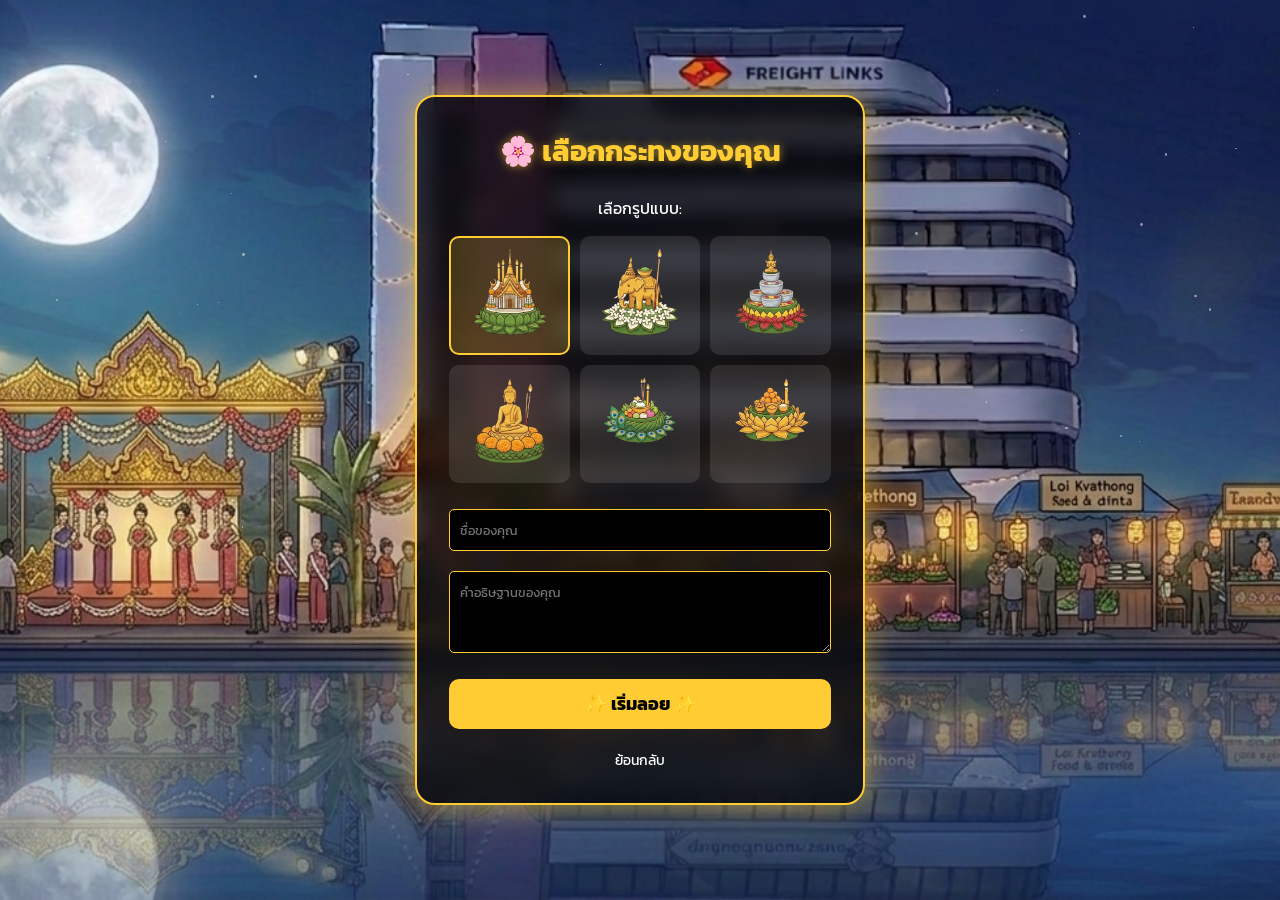
==== form.html @ d7931717 "Add files via upload" ====
<!DOCTYPE html>
<html lang="th">
<head>
    <meta charset="UTF-8">
    <meta name="viewport" content="width=device-width, initial-scale=1.0">
    <title>กรอกข้อมูล - ลอยกระทง & โคมยี่เป็งออนไลน์</title>
    <link rel="stylesheet" href="style.css">
    <link href="https://fonts.googleapis.com/css2?family=Kanit:wght@300;500;700&display=swap" rel="stylesheet">
</head>
<body>
    <div class="background">
        <div class="sky" id="sky"></div>
        <div class="river" id="river"></div>
    </div>

    <div class="container" style="width: 450px;">
        <h1 id="form-title">กิจกรรม</h1>
        
        <p>เลือกรูปแบบ:</p>
        <div class="design-grid" id="design-container">
            <!-- ดีไซน์จะถูกใส่ผ่าน JS -->
        </div>

        <input type="text" id="user-name" placeholder="ชื่อของคุณ" maxlength="20" required>
        <textarea id="user-msg" placeholder="คำอธิษฐานของคุณ" rows="3" maxlength="100" required></textarea>

        <button class="btn btn-primary" onclick="startFloating()">✨ เริ่มลอย ✨</button>
        <a href="select.html" style="color: white; font-size: 0.9rem; text-decoration: none; margin-top: 10px; display: inline-block;">ย้อนกลับ</a>
    </div>

    <script src="script.js"></script>
    <script>
        // จัดการหน้าฟอร์ม
        document.addEventListener('DOMContentLoaded', initForm);
    </script>
</body>
</html>
---- style.css ----
/* style.css - ธีมกลางคืน ลอยกระทง & โคมยี่เป็ง */
:root {
    --night-sky: #0c1445;
    --night-sky-bottom: #1e2a78;
    --river-top: #0b1a30;
    --river-bottom: #000411;
    --gold: #ffcc33;
    --glow: rgba(255, 204, 51, 0.6);
}

* {
    box-sizing: border-box;
    margin: 0;
    padding: 0;
    font-family: 'Kanit', sans-serif;
}

body {
    background: linear-gradient(to bottom, var(--night-sky), var(--night-sky-bottom));
    height: 100vh;
    overflow: hidden;
    color: white;
    display: flex;
    flex-direction: column;
    align-items: center;
    justify-content: center;
}

/* Background elements */
.background {
    position: fixed;
    top: 0;
    left: 0;
    width: 100%;
    height: 100%;
    z-index: -1;
    background: url('bg.webp') no-repeat center center;
    background-size: cover;
}

.sky {
    height: 60%;
    background: transparent; /* ลบ Gradient ทิ้งเพื่อให้เห็นรูป bg.webp ชัดๆ */
    position: relative;
    overflow: hidden;
}

.river {
    height: 40%;
    background: transparent; /* ลบ Gradient ทิ้ง */
    position: relative;
}

.star {
    position: absolute;
    background: white;
    border-radius: 50%;
    opacity: 0.5;
    animation: twinkle 2s infinite ease-in-out;
}

@keyframes twinkle {
    0%, 100% { opacity: 0.3; transform: scale(1); }
    50% { opacity: 1; transform: scale(1.2); }
}

.wave {
    position: absolute;
    width: 100%;
    height: 2px;
    background: rgba(255, 255, 255, 0.05);
    animation: moveWave 4s infinite linear;
}

@keyframes moveWave {
    0% { transform: translateX(-100%); }
    100% { transform: translateX(100%); }
}

/* UI Containers */
.container {
    background: rgba(0, 0, 0, 0.7);
    padding: 2rem;
    border-radius: 20px;
    border: 2px solid var(--gold);
    text-align: center;
    max-width: 90%;
    width: 400px;
    box-shadow: 0 0 30px var(--glow);
    backdrop-filter: blur(10px);
}

h1 {
    font-size: 1.8rem;
    margin-bottom: 1.5rem;
    color: var(--gold);
    text-shadow: 0 0 10px var(--glow);
}

.qr-box {
    background: white;
    padding: 1rem;
    border-radius: 10px;
    display: inline-block;
    margin-bottom: 1rem;
}

/* QR Corner - สำหรับหน้า Animation */
.qr-corner {
    position: fixed;
    top: 20px;
    right: 20px;
    background: white;
    padding: 8px;
    border-radius: 12px;
    border: 2px solid var(--gold);
    box-shadow: 0 0 15px var(--glow);
    z-index: 100;
    text-align: center;
    width: 120px;
}

.qr-corner p {
    color: #000;
    font-size: 0.7rem;
    margin-bottom: 5px;
    font-weight: bold;
}

/* Buttons */
.btn {
    display: block;
    width: 100%;
    padding: 12px;
    margin: 10px 0;
    border: none;
    border-radius: 10px;
    font-size: 1.1rem;
    font-weight: bold;
    cursor: pointer;
    transition: all 0.3s;
    text-decoration: none;
    color: #000;
}

.btn-primary { background: var(--gold); }
.btn-primary:hover { 
    transform: translateY(-3px);
    box-shadow: 0 5px 15px var(--glow);
    filter: brightness(1.1);
}

/* Design Grid */
.design-grid {
    display: grid;
    grid-template-columns: repeat(3, 1fr);
    gap: 10px;
    margin: 1rem 0;
}

.design-item {
    border: 2px solid transparent;
    border-radius: 10px;
    padding: 10px;
    cursor: pointer;
    background: rgba(255,255,255,0.1);
}

.design-item.selected {
    border-color: var(--gold);
    background: rgba(255, 204, 51, 0.2);
}

.design-item span {
    font-size: 2rem;
}

input, textarea {
    width: 100%;
    padding: 10px;
    margin: 10px 0;
    border-radius: 5px;
    border: 1px solid var(--gold);
    background: #000;
    color: white;
}

/* Animation Page Objects */
.floating-obj {
    position: absolute;
    display: flex;
    flex-direction: column;
    align-items: center;
    z-index: 10;
    opacity: 0;
}

.krathong-wrap {
    position: relative;
    display: flex;
    flex-direction: column;
    align-items: center;
}

.obj-icon {
    font-size: 4rem;
    filter: drop-shadow(0 0 10px var(--gold));
    animation: floatEffect 3s infinite ease-in-out;
}

.krathong-img {
    width: 80px;
    height: auto;
    filter: drop-shadow(0 0 15px var(--gold));
    animation: floatEffect 3s infinite ease-in-out;
    position: relative;
    z-index: 1;
}

.lantern-img {
    width: 80px;
    height: auto;
    filter: drop-shadow(0 0 20px var(--gold)) brightness(1.2);
    animation: floatEffect 4s infinite ease-in-out;
}

.obj-info {
    text-align: center;
    background: rgba(0,0,0,0.5);
    padding: 5px 10px;
    border-radius: 10px;
    font-size: 0.8rem;
    margin-top: 5px;
    white-space: nowrap;
}

.obj-info strong {
    color: var(--gold);
    text-shadow: 0 0 5px rgba(255, 204, 51, 0.5);
}

@keyframes floatEffect {
    0%, 100% { transform: translateY(0) rotate(0); }
    50% { transform: translateY(-10px) rotate(5deg); }
}

/* Krathong Movement (L to R) */
@keyframes moveKrathong {
    0% { left: -150px; opacity: 0; transform: scale(0.8); }
    10% { opacity: 1; transform: scale(1); }
    90% { opacity: 1; }
    100% { left: 100%; opacity: 0; }
}

/* Lantern Movement (Horizon to Up) */
@keyframes moveLantern {
    0% { bottom: var(--start-y); left: var(--start-x); opacity: 0; transform: scale(0.5); }
    15% { opacity: 1; transform: scale(1); }
    80% { opacity: 1; }
    100% { bottom: 110%; left: var(--end-x); opacity: 0; }
}

/* Krathong Ripple Effect */
.ripple {
    position: absolute;
    width: 40px;
    height: 15px;
    background: rgba(255, 255, 255, 0.2);
    border-radius: 50%;
    bottom: 0; /* ติดก้นรูปกระทงพอดี */
    z-index: -1;
    animation: rippleEffect 3s infinite ease-out;
    filter: blur(2px);
}

.wake {
    position: absolute;
    width: 50px;
    height: 30px;
    left: -40px; 
    bottom: 5px; /* ติดก้นรูปกระทงพอดี */
    z-index: -2;
    pointer-events: none;
}

.wake::before, .wake::after {
    content: '';
    position: absolute;
    width: 100%;
    height: 100%;
    border-left: 3px solid rgba(255, 255, 255, 0.5); /* เป็นเส้นโค้งด้านซ้าย */
    border-radius: 50% 0 0 50%;
    top: 0;
    left: 100%;
    animation: wakeCurve 2s infinite linear;
}

.wake::after {
    animation-delay: 1s;
}

@keyframes wakeCurve {
    0% { transform: scale(0.5); opacity: 0; left: 80%; }
    20% { opacity: 0.6; }
    100% { transform: scale(1.2) translateX(-50px); opacity: 0; left: 0%; }
}

.ripple::after {
    content: '';
    position: absolute;
    top: 50%;
    left: 50%;
    width: 100%;
    height: 100%;
    transform: translate(-50%, -50%);
    border: 1px solid rgba(255, 255, 255, 0.3);
    border-radius: 50%;
    animation: rippleOuter 3s infinite ease-out;
}

@keyframes rippleEffect {
    0% { transform: scale(0.8); opacity: 0.5; }
    50% { transform: scale(1.1); opacity: 0.2; }
    100% { transform: scale(0.8); opacity: 0.5; }
}

@keyframes rippleOuter {
    0% { width: 40px; height: 15px; opacity: 0.5; }
    100% { width: 80px; height: 30px; opacity: 0; }
}

/* Water Waves Effect */
.water-wave {
    position: absolute;
    height: 3px; /* หนาขึ้นเป็น 3px */
    background: linear-gradient(to right, transparent, rgba(255, 255, 255, 0.8), transparent); /* เข้มขึ้นเป็น 0.8 */
    border-radius: 50%;
    z-index: 1;
    pointer-events: none;
    animation: waveFloat 5s infinite ease-in-out;
}

@keyframes waveFloat {
    0%, 100% { transform: translateX(0) scaleX(1); opacity: 0.3; }
    50% { transform: translateX(80px) scaleX(1.3); opacity: 0.9; } /* ชัดขึ้นมากเป็น 0.9 */
}

/* Fireworks Reality Engine - JARVIS V3.5 */
.firework-launcher {
    position: absolute;
    width: 3px;
    height: 15px;
    background: linear-gradient(to top, transparent, #fff);
    z-index: 99;
    border-radius: 50%;
    filter: blur(1px);
    animation: launchUp var(--duration) ease-out forwards;
}

@keyframes launchUp {
    0% { transform: translateY(100vh) scaleY(2); opacity: 1; }
    90% { opacity: 1; }
    100% { transform: translateY(0) scaleY(1); opacity: 0; }
}

.explosion-flash {
    position: absolute;
    width: 2px;
    height: 2px;
    background: white;
    border-radius: 50%;
    /* ปรับ shadow ให้คมขึ้น ไม่ฟุ้งจนขุ่น */
    box-shadow: 0 0 20px 5px white, 0 0 40px 10px white;
    z-index: 100;
    mix-blend-mode: screen;
    animation: flashFade 0.2s ease-out forwards;
}

@keyframes flashFade {
    0% { transform: scale(1); opacity: 1; }
    100% { transform: scale(40); opacity: 0; }
}

.firework {
    position: absolute;
    width: 0;
    height: 0;
    z-index: 101;
}

.spark {
    position: absolute;
    width: var(--size);
    height: var(--size);
    border-radius: 50%;
    top: 50%;
    left: 50%;
    transform-origin: center;
    mix-blend-mode: screen;
    animation: sparkRealistic var(--duration) cubic-bezier(0.1, 0.8, 0.3, 1) forwards;
    /* ลด filter blur ลงเพื่อให้คมชัด */
    filter: none; 
}

@keyframes sparkRealistic {
    0% { 
        transform: rotate(var(--angle)) translateY(0); 
        opacity: 1;
        background-color: #fff;
        box-shadow: 0 0 5px #fff;
    }
    20% {
        background-color: var(--color);
        /* ปรับ Shadow ให้กระชับขึ้น ไม่ฟุ้งจนขุ่น */
        box-shadow: 0 0 8px var(--color), 0 0 15px var(--color);
    }
    80% {
        opacity: 1;
    }
    100% { 
        /* เพิ่มแรงโน้มถ่วงให้ย้อยลงมากกว่าเดิม */
        transform: rotate(var(--angle)) translateY(var(--distance)) translateY(80px); 
        opacity: 0;
        filter: blur(2px);
    }
}

/* Water Reflection Glow */
.reflection {
    position: absolute;
    width: 30px;
    height: 8px;
    background: var(--gold);
    bottom: -2px; /* ติดก้นรูปกระทงพอดี */
    border-radius: 50%;
    filter: blur(10px);
    opacity: 0.3;
    z-index: -1;
}

/* Speed Boat (เรือแว้น) - Fixed Physics */
.boat-item {
    position: absolute;
    z-index: 200; /* ให้เรือประกาศข่าวอยู่หน้าสุด */
    pointer-events: none;
    bottom: var(--boat-y); 
    display: flex;
    flex-direction: column;
    align-items: center;
}

.boat-info {
    background: rgba(0, 255, 255, 0.2);
    border: 2px solid #00ffff;
    color: #fff;
    padding: 8px 20px;
    border-radius: 50px;
    font-size: 1.2rem;
    font-weight: bold;
    white-space: nowrap;
    margin-bottom: 10px;
    text-shadow: 0 0 10px #00ffff;
    box-shadow: 0 0 20px rgba(0, 255, 255, 0.5);
    backdrop-filter: blur(5px);
    animation: boatInfoGlow 1s infinite alternate;
}

@keyframes boatInfoGlow {
    from { transform: scale(1); box-shadow: 0 0 10px rgba(0, 255, 255, 0.5); }
    to { transform: scale(1.05); box-shadow: 0 0 25px rgba(0, 255, 255, 0.8); }
}

.boat-img {
    width: 375px; /* ปรับเล็กลงจาก 750px เหลือ 375px */
    height: auto;
    filter: drop-shadow(0 0 20px rgba(255, 255, 255, 0.4));
    /* กลับหัวเรือให้หันไปทางขวา */
    transform: scaleX(-1); 
}

@keyframes moveBoat {
    0% { left: -450px; opacity: 0; } /* ปรับจุดเริ่มให้ใกล้ขึ้นตามขนาดเรือที่เล็กลง */
    10% { opacity: 1; }
    90% { opacity: 1; }
    100% { left: 110%; opacity: 0; }
}

.boat-wake {
    position: absolute;
    width: 300px; /* ลดขนาดคลื่นลงตามเรือ */
    height: 60px;
    left: -280px; /* ขยับคลื่นมาไว้ท้ายเรือขนาด 375px */
    bottom: 8px;
    background: radial-gradient(ellipse at right, rgba(255,255,255,0.6) 0%, transparent 80%);
    filter: blur(8px);
    animation: boatWakeEffect 0.2s infinite;
}

@keyframes boatWakeEffect {
    0% { transform: scaleY(0.8) skewX(20deg); opacity: 0.6; }
    50% { transform: scaleY(1.2) skewX(25deg); opacity: 0.3; }
    100% { transform: scaleY(0.8) skewX(20deg); opacity: 0.6; }
}

.close-btn {
    position: absolute;
    top: 15px;
    right: 15px;
    width: 30px;
    height: 30px;
    background: rgba(255, 255, 255, 0.1);
    border: 1px solid var(--gold);
    border-radius: 50%;
    color: var(--gold);
    font-size: 1.2rem;
    display: flex;
    align-items: center;
    justify-content: center;
    cursor: pointer;
    transition: all 0.3s;
    text-decoration: none;
    line-height: 1;
    z-index: 10;
}

.close-btn:hover {
    background: var(--gold);
    color: black;
    transform: rotate(90deg);
}

/* Responsive */
@media (max-width: 480px) {
    .container { padding: 1.5rem; }
    h1 { font-size: 1.5rem; }
}
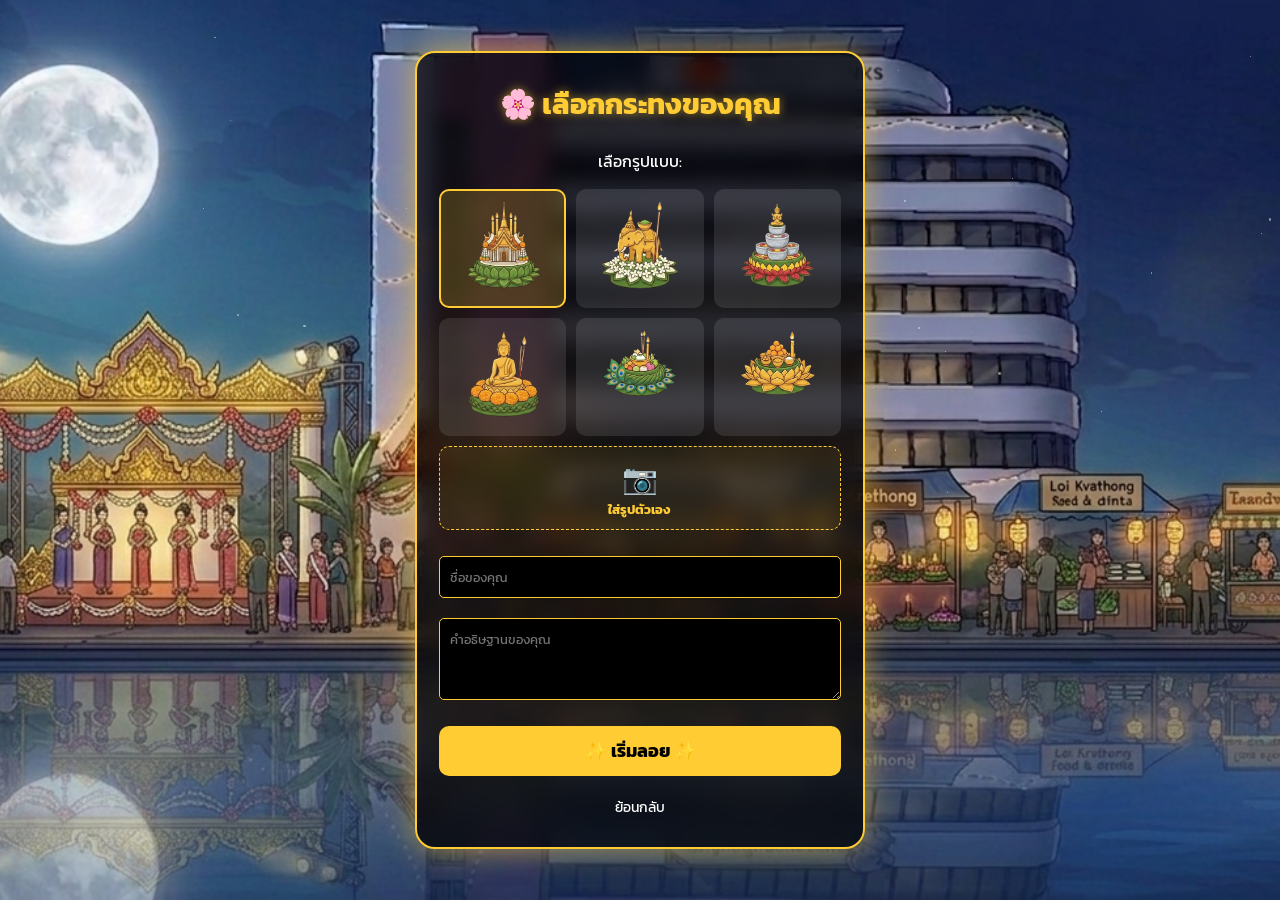
==== commit 9680651e: "Add files via upload" ====
--- a/form.html
+++ b/form.html
@@ -7,18 +7,34 @@
     <link rel="stylesheet" href="style.css">
     <link href="https://fonts.googleapis.com/css2?family=Kanit:wght@300;500;700&display=swap" rel="stylesheet">
 </head>
-<body>
+<body id="form-page">
     <div class="background">
         <div class="sky" id="sky"></div>
         <div class="river" id="river"></div>
     </div>
 
-    <div class="container" style="width: 450px;">
+    <div class="container form-container" style="width: 450px;">
         <h1 id="form-title">กิจกรรม</h1>
         
         <p>เลือกรูปแบบ:</p>
         <div class="design-grid" id="design-container">
             <!-- ดีไซน์จะถูกใส่ผ่าน JS -->
+        </div>
+
+        <!-- กล่องอัปโหลดรูปภาพสำหรับกระทงรูปถ่าย -->
+        <div id="photo-upload-container" style="display: none;">
+            <p style="font-size: 0.9rem; color: var(--gold); margin-bottom: 8px;">📷 อัปโหลดรูปภาพของคุณ (ย่อขนาดอัตโนมัติ)</p>
+            <input type="file" id="user-photo-input" accept="image/*" style="display: none;" onchange="handlePhotoUpload(event)">
+            <button type="button" class="btn" style="background: rgba(255,255,255,0.15); color: white; padding: 8px 15px; font-size: 0.9rem; display: inline-block; width: auto; border: 1px solid var(--gold); margin-bottom: 6px;" onclick="document.getElementById('user-photo-input').click()">
+                📁 เลือกรูปถ่าย / ถ่ายเซลฟี่
+            </button>
+            <div id="photo-preview-wrap" style="display: none;">
+                <div class="photo-preview-box">
+                    <span class="preview-candle">🪔</span>
+                    <img id="photo-preview-img" src="" alt="ตัวอย่างกระทงรูปถ่าย">
+                </div>
+                <span id="photo-size-text" style="font-size: 0.75rem; color: #a0aec0;">✨ ปรับขนาดพอดีกับกระทงเรียบร้อย</span>
+            </div>
         </div>
 
         <input type="text" id="user-name" placeholder="ชื่อของคุณ" maxlength="20" required>
--- a/style.css
+++ b/style.css
@@ -88,6 +88,45 @@
     width: 400px;
     box-shadow: 0 0 30px var(--glow);
     backdrop-filter: blur(10px);
+}
+
+/* Scrollable Form Page & Container - JARVIS V4.1 */
+body#form-page {
+    height: auto;
+    min-height: 100vh;
+    overflow-y: auto !important;
+    overflow-x: hidden;
+    padding: 25px 12px;
+    justify-content: flex-start;
+}
+
+.form-container {
+    max-height: 90vh;
+    overflow-y: auto;
+    overflow-x: hidden;
+    margin: auto;
+    padding: 1.8rem 1.4rem;
+    scrollbar-width: thin;
+    scrollbar-color: var(--gold) rgba(0, 0, 0, 0.4);
+    -webkit-overflow-scrolling: touch;
+}
+
+/* Custom Scrollbars */
+::-webkit-scrollbar {
+    width: 6px;
+    height: 6px;
+}
+::-webkit-scrollbar-track {
+    background: rgba(0, 0, 0, 0.4);
+    border-radius: 10px;
+}
+::-webkit-scrollbar-thumb {
+    background: var(--gold);
+    border-radius: 10px;
+    box-shadow: 0 0 5px var(--glow);
+}
+::-webkit-scrollbar-thumb:hover {
+    background: #ffe066;
 }
 
 h1 {
@@ -532,5 +571,139 @@
 /* Responsive */
 @media (max-width: 480px) {
     .container { padding: 1.5rem; }
-    h1 { font-size: 1.5rem; }
-}
+    .form-container {
+        padding: 1.2rem 1rem;
+        width: 95% !important;
+        max-height: 94vh;
+    }
+    .design-grid {
+        gap: 6px;
+    }
+    h1 { font-size: 1.4rem; margin-bottom: 1rem; }
+}
+
+/* Custom Photo Krathong Styles - JARVIS V4.0 */
+.photo-select-card {
+    display: flex;
+    flex-direction: column;
+    align-items: center;
+    justify-content: center;
+    grid-column: 1 / -1;
+    padding: 10px !important;
+    background: rgba(255, 204, 51, 0.08) !important;
+    border: 1px dashed var(--gold) !important;
+    transition: all 0.3s ease;
+}
+
+.photo-select-card.selected {
+    border: 2px solid var(--gold) !important;
+    background: rgba(255, 204, 51, 0.25) !important;
+    box-shadow: 0 0 15px var(--glow);
+}
+
+#photo-upload-container {
+    margin: 12px 0;
+    padding: 12px;
+    background: rgba(0, 0, 0, 0.5);
+    border: 1px dashed var(--gold);
+    border-radius: 12px;
+    text-align: center;
+    backdrop-filter: blur(5px);
+}
+
+#photo-preview-wrap {
+    display: flex;
+    flex-direction: column;
+    align-items: center;
+    margin-top: 8px;
+}
+
+.photo-preview-box {
+    position: relative;
+    width: 76px;
+    height: 76px;
+    border-radius: 18px;
+    border: 3px solid var(--gold);
+    box-shadow: 0 0 15px rgba(255, 204, 51, 0.8);
+    overflow: hidden;
+    margin: 6px 0;
+    background: #000;
+}
+
+.photo-preview-box img {
+    width: 100%;
+    height: 100%;
+    object-fit: cover;
+}
+
+.preview-candle {
+    position: absolute;
+    top: 2px;
+    right: 4px;
+    font-size: 0.9rem;
+    z-index: 2;
+    filter: drop-shadow(0 0 5px #ffcc33);
+}
+
+/* Floating Photo Krathong in Water */
+.photo-krathong-unit {
+    position: relative;
+    width: 80px;
+    height: 80px;
+    display: flex;
+    flex-direction: column;
+    align-items: center;
+    justify-content: center;
+    animation: floatEffect 3s infinite ease-in-out;
+    z-index: 1;
+}
+
+.photo-candle-flame {
+    position: absolute;
+    top: -14px;
+    font-size: 1.2rem;
+    filter: drop-shadow(0 0 8px #ffcc33) drop-shadow(0 0 15px #ff6600);
+    animation: candleFlicker 1.5s infinite alternate ease-in-out;
+    z-index: 3;
+}
+
+@keyframes candleFlicker {
+    0% { transform: scale(1) rotate(-3deg); filter: drop-shadow(0 0 6px #ffcc33); }
+    50% { transform: scale(1.15) rotate(4deg); filter: drop-shadow(0 0 12px #ffcc33) drop-shadow(0 0 18px #ff9900); }
+    100% { transform: scale(0.95) rotate(-2deg); filter: drop-shadow(0 0 8px #ffcc33); }
+}
+
+.photo-frame-box {
+    width: 76px;
+    height: 76px;
+    border-radius: 18px;
+    border: 3px solid var(--gold);
+    overflow: hidden;
+    background: #000;
+    box-shadow: 0 0 15px rgba(255, 204, 51, 0.8), inset 0 0 8px rgba(0,0,0,0.5);
+    display: flex;
+    align-items: center;
+    justify-content: center;
+    position: relative;
+    z-index: 2;
+}
+
+.photo-krathong-img {
+    width: 100%;
+    height: 100%;
+    object-fit: cover;
+    display: block;
+}
+
+.photo-lotus-base {
+    position: absolute;
+    bottom: -6px;
+    width: 86px;
+    height: 18px;
+    background: radial-gradient(ellipse at center, #27ae60 0%, #1e8449 70%, transparent 100%);
+    border-radius: 50%;
+    border-bottom: 2px solid #2ecc71;
+    z-index: 1;
+    opacity: 0.9;
+    filter: drop-shadow(0 2px 4px rgba(0,0,0,0.6));
+}
